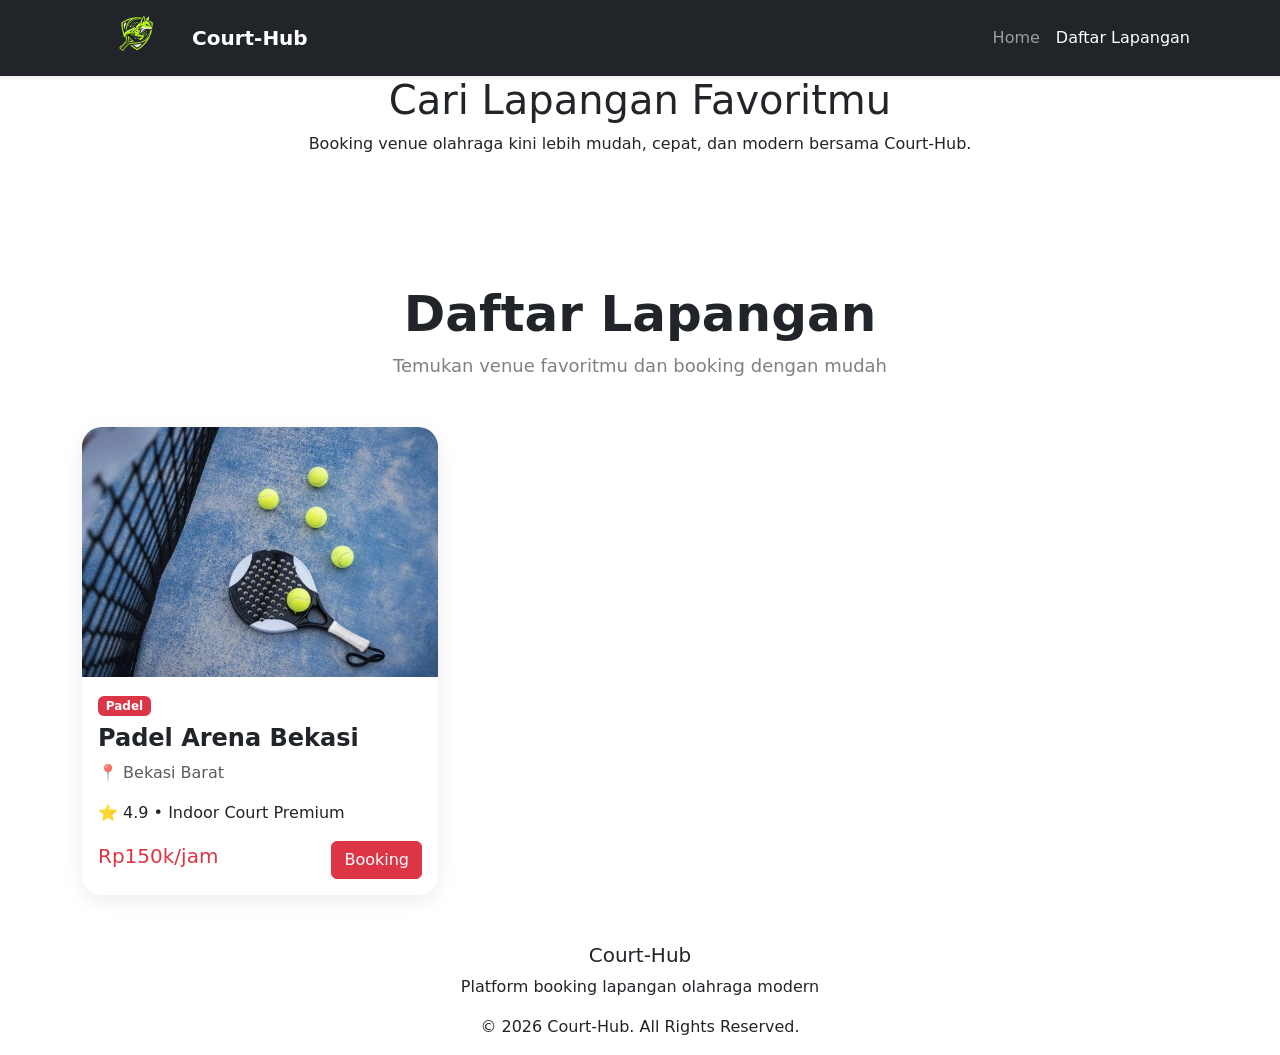
==== Hackaton/daftarLapangan.html @ 52f2eda7 "awalan" ====
<!doctype html>
<html lang="en">

<head>

    <meta charset="UTF-8">

    <meta name="viewport"
        content="width=device-width, initial-scale=1.0">

    <title>Daftar Lapangan | Court-Hub</title>

    <!-- CSS -->
    <link rel="stylesheet"
        href="daftarLapangan.css">

    <!-- BOOTSTRAP -->
    <link href="https://cdn.jsdelivr.net/npm/bootstrap@5.3.8/dist/css/bootstrap.min.css"
        rel="stylesheet">

</head>

<body>

    <!-- NAVBAR -->

    <nav class="navbar navbar-expand-lg bg-dark navbar-dark shadow-sm">

        <div class="container">

            <img src="Gambar/logobener.png"
                alt=""
                style="width: 110px;">

            <a class="navbar-brand fw-bold"
                href="#">
                Court-Hub
            </a>

            <button class="navbar-toggler"
                type="button"
                data-bs-toggle="collapse"
                data-bs-target="#navbarSupportedContent">

                <span class="navbar-toggler-icon"></span>

            </button>

            <div class="collapse navbar-collapse"
                id="navbarSupportedContent">

                <ul class="navbar-nav ms-auto mb-2 mb-lg-0">

                    <li class="nav-item">
                        <a class="nav-link"
                            href="home.html">
                            Home
                        </a>
                    </li>

             

                    <li class="nav-item">
                        <a class="nav-link active"
                            href="daftarlapangan.html">
                            Daftar Lapangan
                        </a>
                    </li>


                </ul>

            </div>

        </div>

    </nav>

    <!-- HERO -->

    <section class="hero-section">

        <div class="container text-center hero-content">

            <h1 class="hero-title">
                Cari Lapangan Favoritmu
            </h1>

            <p class="hero-subtitle">
                Booking venue olahraga kini lebih mudah,
                cepat, dan modern bersama Court-Hub.
            </p>

        </div>

    </section>

    <!-- VENUE SECTION -->

    <section class="venue-section container py-5">

        <!-- TITLE -->

        <div class="text-center mb-5">

            <h1 class="venue-title">
                Daftar Lapangan
            </h1>

            <p class="venue-subtitle">
                Temukan venue favoritmu dan booking dengan mudah
            </p>

        </div>

       
        <!-- CARD -->

        <div class="row g-4">

            <!-- CARD 1 -->

            <div class="col-md-4">

                <div class="card venue-card h-100">

                    <img src="Gambar/homeraket.jpg"
                        class="card-img-top venue-img">

                    <div class="card-body">

                        <span class="badge bg-danger mb-2">
                            Padel
                        </span>

                        <h4 class="card-title">
                            Padel Arena Bekasi
                        </h4>

                        <p class="text-muted">
                            📍 Bekasi Barat
                        </p>

                        <p>
                            ⭐ 4.9 • Indoor Court Premium
                        </p>

                        <div class="d-flex justify-content-between align-items-center">

                            <h5 class="text-danger">
                                Rp150k/jam
                            </h5>

                            <button class="btn btn-danger" onclick="addToCart('Padel arena bekasi', 150000)">
                                Booking
                            </button>

                        </div>

                    </div>

                </div>

            </div>

         </div>   
            
    </section>

    <!-- FOOTER -->

    <footer class="footer">

        <div class="container text-center">

            <h5>
                Court-Hub
            </h5>

            <p>
                Platform booking lapangan olahraga modern
            </p>

            <p class="copyright">
                © 2026 Court-Hub. All Rights Reserved.
            </p>

        </div>

    </footer>
</body>

    <!-- JS BOOTSTRAP -->

    <script src="https://cdn.jsdelivr.net/npm/bootstrap@5.3.8/dist/js/bootstrap.bundle.min.js"></script>

  



<!-- MODAL CART -->

<div class="modal fade"
id="cartModal"
tabindex="-1">

    <div class="modal-dialog modal-dialog-centered">

        <div class="modal-content">

            <div class="modal-header">

                <h5 class="modal-title">
                    Troli Booking
                </h5>

                <button type="button"
                    class="btn-close"
                     data-bs-dismiss="modal">
                </button>

            </div>

            <div class="modal-body">

                <div id="cartItems">

                    <p class="text-muted">
                        Belum ada booking
                    </p>

                </div>

            </div>

            <div class="modal-footer">

                <button class="btn btn-secondary"
                    data-bs-dismiss="modal">

                    Tutup

                </button>

                <button class="btn btn-danger">

                    Checkout

                </button>

            </div>

        </div>

    </div>

</div>

<!-- JAVASCRIPT -->

<!-- <script>

    let cart = [];

    function addToCart(nama, harga){

        cart.push({
            nama: nama,
            harga: harga
        });

        renderCart();

        let modal =
        new bootstrap.Modal(
            document.getElementById('cartModal')
        );

        modal.show();

    }

    function renderCart(){

        let cartContainer =
        document.getElementById('cartItems');

        if(cart.length === 0){

            cartContainer.innerHTML =
            `<p>Belum ada booking</p>`;

            return;
        }

        let html = '';

        let total = 0;

        for(let i = 0; i < cart.length; i++){

            total += cart[i].harga;

            html += `
            
            <div class="border rounded p-3 mb-3">

                <h5>${cart[i].nama}</h5>

                <p>
                    Rp${cart[i].harga.toLocaleString()}
                </p>

            </div>

            `;
        }

        html += `
        
        <h4 class="text-danger">
            Total :
            Rp${total.toLocaleString()}
        </h4>

        `;

        cartContainer.innerHTML = html;

    }

</script> -->

<!-- BOOTSTRAP JS -->

<script src="https://cdn.jsdelivr.net/npm/bootstrap@5.3.8/dist/js/bootstrap.bundle.min.js"></script>



</html>
---- Hackaton/daftarLapangan.css ----
/* ========================= */
/* VENUE SECTION */
/* ========================= */

.venue-section{
    margin-top: 80px;
}

.venue-title{
    font-size: 50px;
    font-weight: 700;
}

.venue-subtitle{
    color: gray;
    font-size: 18px;
}

.venue-filter{
    background: white;
    padding: 25px;
    border-radius: 20px;
    box-shadow: 0 5px 25px rgba(0,0,0,0.08);
}

.venue-card{
    border: none !important;
    border-radius: 20px !important;
    overflow: hidden;
    transition: 0.3s;
    box-shadow: 0 5px 20px rgba(0,0,0,0.08);
}

.venue-card:hover{
    transform: translateY(-8px);
}

.venue-img{
    height: 250px;
    object-fit: cover;
}

.card-title{
    font-weight: 700;
}
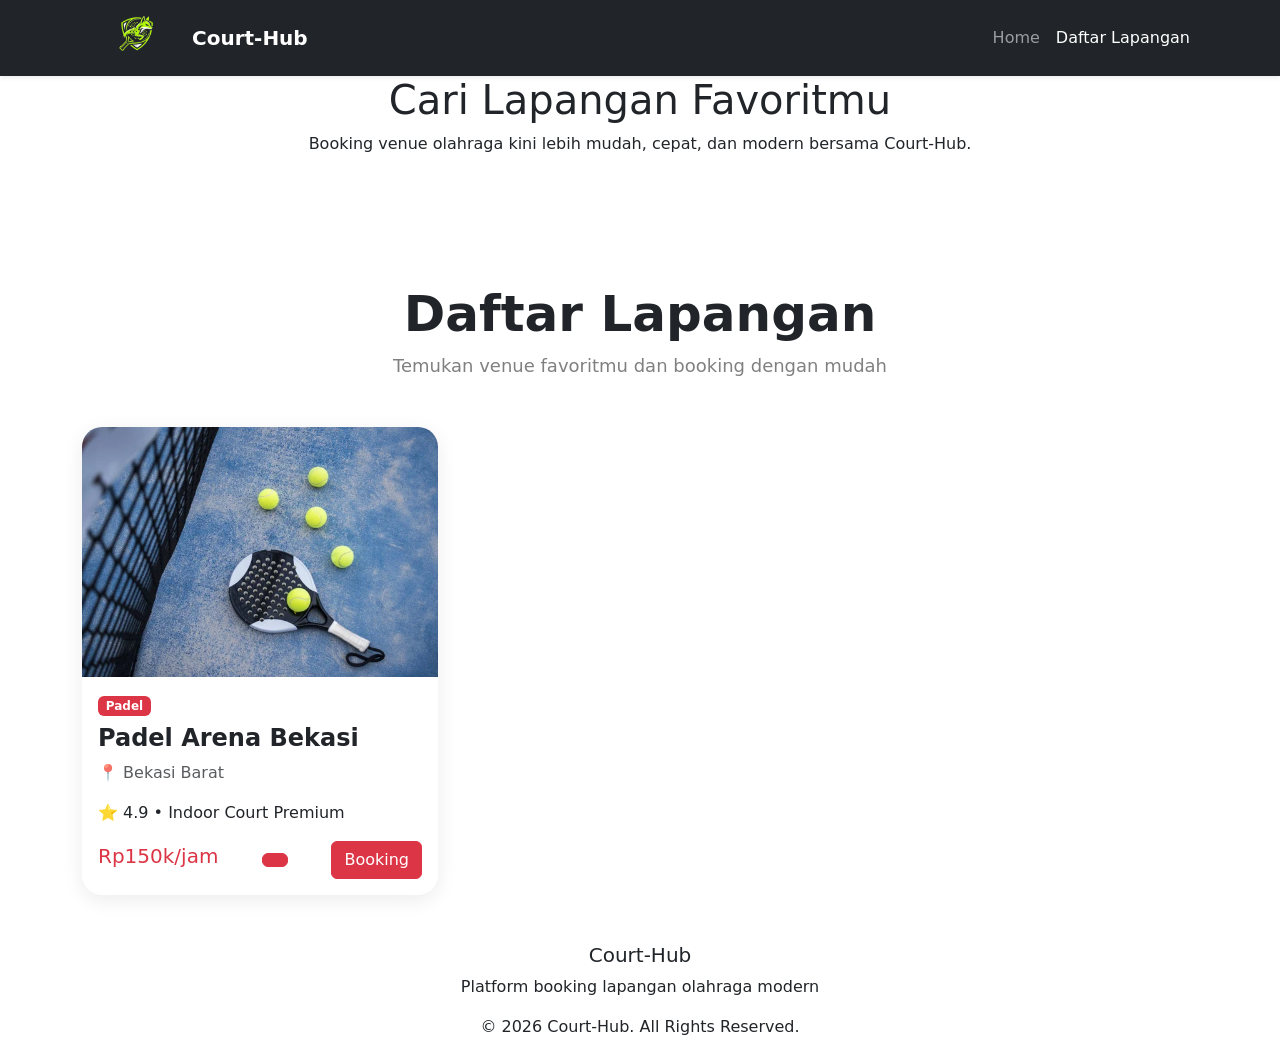
==== commit 0d78280d: "Merge branch 'main' into dafa" ====
--- a/Hackaton/daftarLapangan.html
+++ b/Hackaton/daftarLapangan.html
@@ -151,6 +151,7 @@
                                 Rp150k/jam
                             </h5>
 
+                            <button class="btn btn-danger" onclick="openBooking('Padel arena bekasi', 150000)">
                             <button class="btn btn-danger" onclick="addToCart('Padel arena bekasi', 150000)">
                                 Booking
                             </button>
@@ -188,6 +189,11 @@
         </div>
 
     </footer>
+
+    <!-- MODAL BOOKING -->
+
+<div class="modal fade"
+id="bookingModal"
 </body>
 
     <!-- JS BOOTSTRAP -->
@@ -206,6 +212,17 @@
 
     <div class="modal-dialog modal-dialog-centered">
 
+        <div class="modal-content p-4">
+
+            <div class="modal-header border-0">
+
+                <h3 class="fw-bold">
+                    Booking Lapangan
+                </h3>
+
+                <button type="button"
+                    class="btn-close"
+                    data-bs-dismiss="modal">
         <div class="modal-content">
 
             <div class="modal-header">
@@ -223,6 +240,52 @@
 
             <div class="modal-body">
 
+                <form>
+
+        
+
+                    <div class="mb-3">
+
+                        <label class="form-label">
+                            Nama Lengkap
+                        </label>
+
+                        <input type="text"
+                            class="form-control"
+                            placeholder="Masukkan nama">
+
+                    </div>
+
+                    <div class="mb-3">
+
+                        <label class="form-label">
+                            Nomor HP
+                        </label>
+
+                        <input type="text"
+                            class="form-control"
+                            placeholder="08xxxxxxxx">
+
+                    </div>
+
+                    <div class="mb-3">
+
+                        <label class="form-label">
+                            Tanggal Booking
+                        </label>
+
+                        <input type="date"
+                            class="form-control">
+
+                    </div>
+
+                    <button class="btn btn-success w-100">
+
+                        Booking Sekarang
+
+                    </button>
+
+                </form>
                 <div id="cartItems">
 
                     <p class="text-muted">
@@ -255,6 +318,32 @@
     </div>
 
 </div>
+
+    <script>
+
+        function openBooking(nama){
+
+          
+
+            let modal =
+            new bootstrap.Modal(
+                document.getElementById('bookingModal')
+            );
+
+            modal.show();
+
+        }
+
+    </script>
+</body>
+
+
+  
+
+
+
+<!-- MODAL CART -->
+
 
 <!-- JAVASCRIPT -->
 
